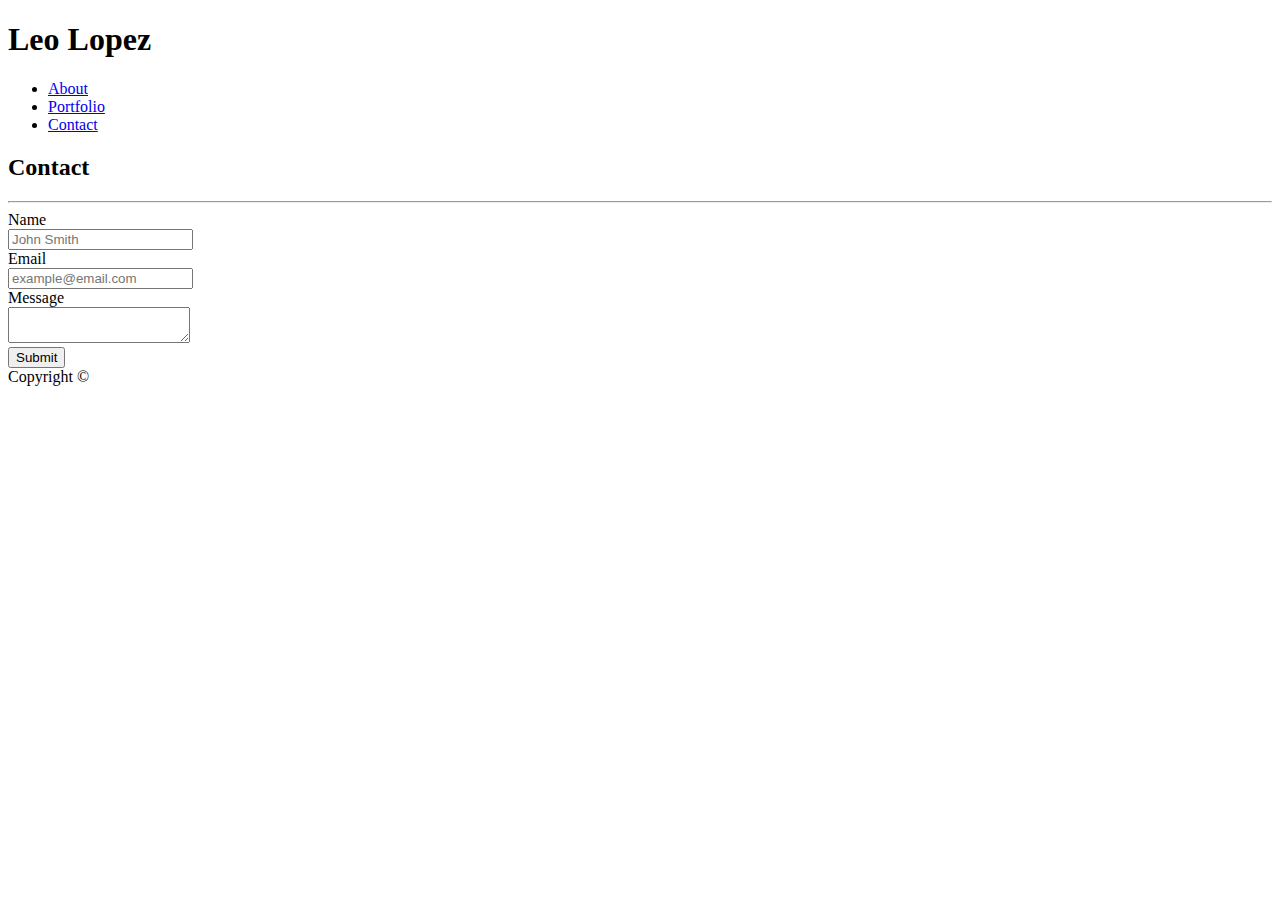
==== contact.html @ c6b94fe1 "Coped portfolio code from homework 1 in to all files (HTML and CSS)" ====
<!DOCTYPE html>
<html lang="en">
<head>
    <meta charset="UTF-8">
    <meta name="viewport" content="width=device-width, initial-scale=1.0">
    <meta http-equiv="X-UA-Compatible" content="ie=edge">
    <link rel="stylesheet" type="text/css" href="./assets/css/style.css">
    <title>Contact</title>
</head>
<body>
    <!-- header with my name and navigation links -->
    <header>
        <nav>
            <h1>Leo Lopez</h1>
            <ul>
                <li><a href="./index.html">About</a></li>
                <li><a class="spaceBorder" href="./portfolio.html">Portfolio</a></li>
                <li><a href="./contact.html">Contact</a></li>
            </ul>
        </nav>
    </header>
    
    <!-- Contact Information -->
    <div class="container">
        <section class="contact">
            <h2>Contact</h2>
            <hr>
            <form action="#">
                <label for="name">Name</label>
                <br>
                <input type="text" id="name" name="name" placeholder="John Smith">
                <br>
                <label for="email">Email</label>
                <br>
                <input type="text" id="email" name="email" placeholder="example@email.com">
                <br>
                <label for="message">Message</label>
                <br>
                <textarea type="text" id="message" name="message"></textarea>
                <br>
                <input class="btn" type="submit" value="Submit">
            </form>
        </section>
    </div>

    <!-- footer -->
    <footer>
        <span class="copyright">Copyright &copy;</span>
    </footer>
</body>
</html>
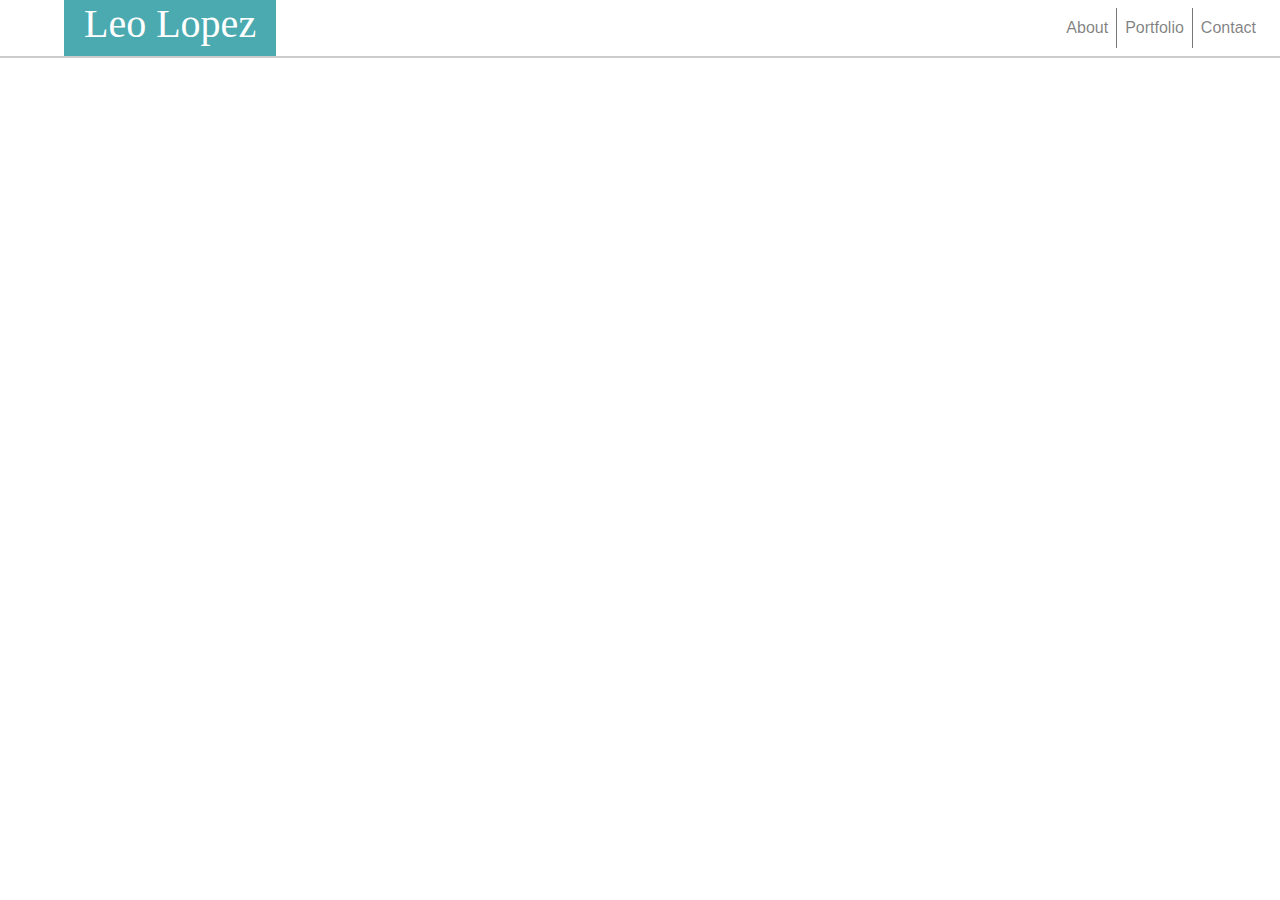
==== commit bb879096: "created a responsive navigation bar after 3 hours...." ====
--- a/contact.html
+++ b/contact.html
@@ -1,14 +1,44 @@
 <!DOCTYPE html>
 <html lang="en">
+
 <head>
     <meta charset="UTF-8">
     <meta name="viewport" content="width=device-width, initial-scale=1.0">
     <meta http-equiv="X-UA-Compatible" content="ie=edge">
-    <link rel="stylesheet" type="text/css" href="./assets/css/style.css">
+    <link rel="stylesheet" href="resources/css/normalize.css">
+    <link rel="stylesheet" href="https://stackpath.bootstrapcdn.com/bootstrap/4.4.1/css/bootstrap.min.css"
+        integrity="sha384-Vkoo8x4CGsO3+Hhxv8T/Q5PaXtkKtu6ug5TOeNV6gBiFeWPGFN9MuhOf23Q9Ifjh" crossorigin="anonymous">
+    <link rel="stylesheet" type="text/css" href="./resources/css/style.css">
     <title>Contact</title>
 </head>
+
 <body>
-    <!-- header with my name and navigation links -->
+    <!-- Navigation -->
+
+    <nav class="navbar navbar-expand-lg navbar-light">
+        <a class="navbar-brand" href="index.html">
+            <h1>Leo Lopez</h1>
+        </a>
+        <button class="navbar-toggler" type="button" data-toggle="collapse" data-target="#navbarSupportedContent"
+            aria-controls="navbarSupportedContent" aria-expanded="false" aria-label="Toggle navigation">
+            <span class="navbar-toggler-icon"></span>
+        </button>
+
+        <div class="collapse navbar-collapse" id="navbarSupportedContent">
+            <ul class="navbar-nav ml-auto">
+                <li class="nav-item">
+                    <a class="nav-link" href="index.html">About</a>
+                </li>
+                <li class="nav-item">
+                    <a class="nav-link sideBorder" href="portfolio.html">Portfolio</a>
+                </li>
+                <li class="nav-item">
+                    <a class="nav-link" href="contact.html">Contact</a>
+                </li>
+            </ul>
+        </div>
+    </nav>
+    <!-- header with my name and navigation links --
     <header>
         <nav>
             <h1>Leo Lopez</h1>
@@ -19,9 +49,9 @@
             </ul>
         </nav>
     </header>
-    
-    <!-- Contact Information -->
-    <div class="container">
+
+    !-- Contact Information --
+    <div class="wrapper">
         <section class="contact">
             <h2>Contact</h2>
             <hr>
@@ -43,9 +73,11 @@
         </section>
     </div>
 
-    <!-- footer -->
+    !-- footer --
     <footer>
         <span class="copyright">Copyright &copy;</span>
     </footer>
+-->
 </body>
+
 </html>--- a/resources/css/style.css
+++ b/resources/css/style.css
@@ -0,0 +1,32 @@
+* {
+    font-family: Arial, Helvetica, sans-serif;
+    color: #777777;
+}
+/*********************************************** Navigation and Heading **********************************************/
+ nav{
+    position: relative;
+    background: #ffffff;
+    border-bottom: solid 2px #cccccc;
+}
+
+h1 {    
+    position: absolute;
+    color: #ffffff;
+    font-family: Georgia, 'Times New Roman', Times, serif;
+    background: #4aaaaf;
+    left: 5%;
+    bottom: 0;
+    margin: 0 auto;
+    height: 100%;
+    padding-left: 20px;
+    padding-right: 20px;
+} 
+
+.sideBorder {
+    border-right: solid 1px #777777;
+    border-left: solid 1px #777777;
+}
+ 
+
+
+
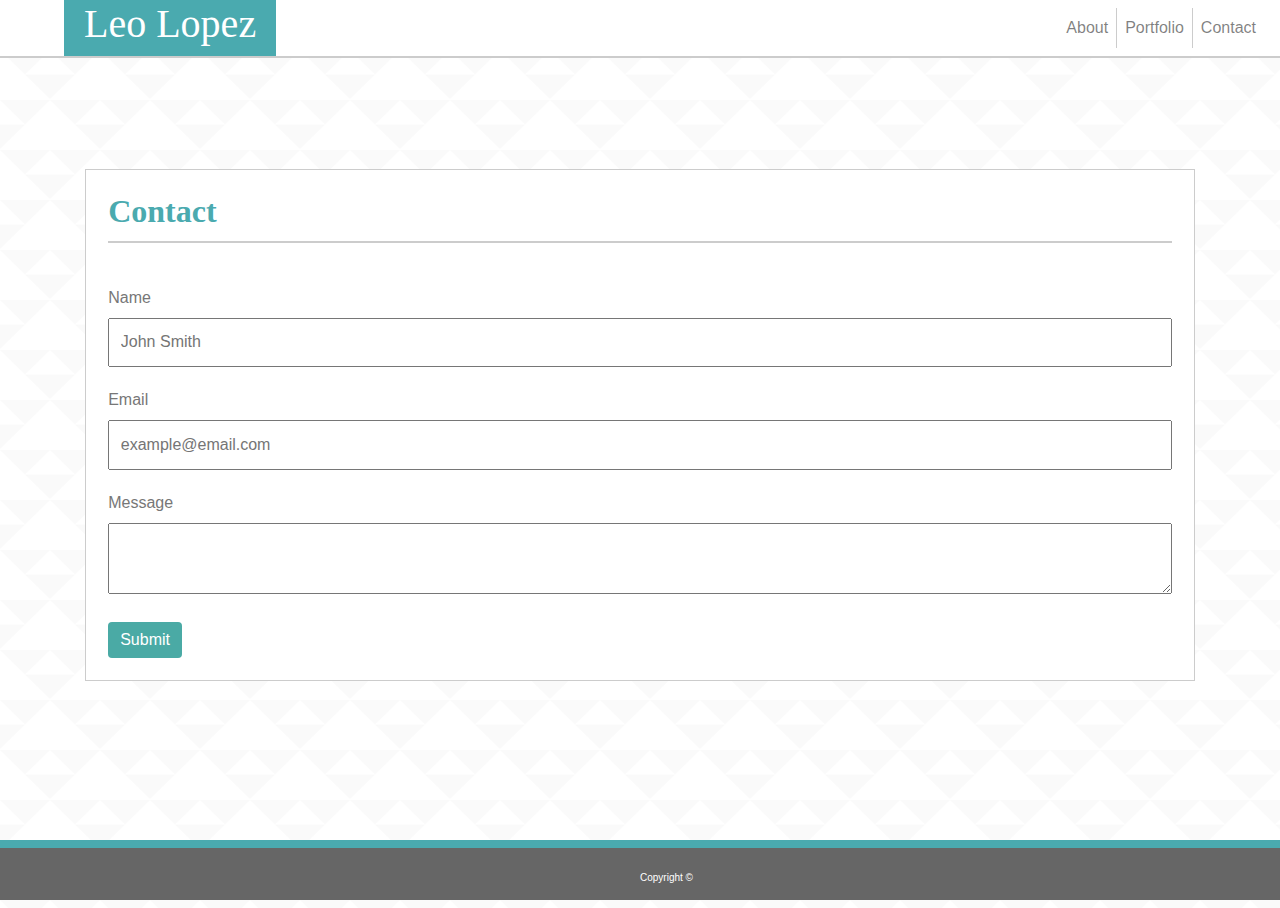
==== commit b025bc87: "added a contact form to the contact page" ====
--- a/contact.html
+++ b/contact.html
@@ -38,6 +38,68 @@
             </ul>
         </div>
     </nav>
+
+    <!-- Contact Section -->
+
+    <div class="container">
+        <section class="contact">
+            <!-- Heading 2 -->
+            <div class="row">
+                <div class="col-md-12">
+                    <h2>Contact</h2>
+                </div>
+            </div>
+
+            <!-- Contact Form -->
+            <div class="row">
+                <div class="col-md-12">
+                    <form action="#">
+                        <div class="row">
+                            <div class="col-md-12">
+                                <label for="name">Name</label>
+                            </div>
+                        </div>
+                        <div class="row">
+                            <div class="col-md-12">
+                                <input type="text" id="name" name="name" placeholder="John Smith">
+                            </div>
+                        </div>
+                        <div class="row">
+                            <div class="col-md-12">
+                                <label for="name">Email</label>
+                            </div>
+                        </div>
+                        <div class="row">
+                            <div class="col-md-12">
+                                <input type="text" id="email" name="email" placeholder="example@email.com">
+                            </div>
+                        </div>
+                        <div class="row">
+                            <div class="col-md-12">
+                                <label for="message">Message</label>
+                            </div>
+                        </div>
+                        <div class="row">
+                            <div class="col-md-12">
+                                <textarea type="text" id="message" name="message"></textarea>
+                            </div>
+                        </div>
+                        <div class="row">
+                            <div class="col-md-12">
+                                <input class="btn btn-primary" type="submit" value="Submit">
+                            </div>
+                        </div>
+                    </form>
+                </div>
+            </div>
+        </section>
+    </div>
+
+    <!-- Footer -->
+
+    <footer class="footer">
+        <span class="copyright">Copyright &copy;</span>
+    </footer>
     <!-- header with my name and navigation links --
     <header>
         <nav>
--- a/resources/css/style.css
+++ b/resources/css/style.css
@@ -1,6 +1,17 @@
 * {
     font-family: Arial, Helvetica, sans-serif;
     color: #777777;
+}
+
+body {
+    background-image: url(../img/triangle-mosaic.png);
+}
+
+section {
+    border: solid 1px #cccccc;
+    background: #ffffff;
+    padding: 2%;
+    margin-top: 10%;
 }
 /*********************************************** Navigation and Heading **********************************************/
  nav{
@@ -23,10 +34,72 @@
 } 
 
 .sideBorder {
-    border-right: solid 1px #777777;
-    border-left: solid 1px #777777;
+    border-right: solid 1px #cccccc;
+    border-left: solid 1px #cccccc;
 }
  
 
+/*************************************** About me Page **********************************/
 
 
+h2 {
+    border-bottom: solid 2px #cccccc;
+    color: #4aaaaf;
+    font-family: 'Times New Roman', Times, serif;
+    font-weight: bold;
+    padding-bottom: 1%;
+    margin-bottom: 2%;
+}
+
+#profile-img {
+    float: left;
+    margin-right: 2%;
+}
+
+
+/*************************************** Contact Page ***********************************/
+label {
+    margin-top: 2%;
+}
+
+input[type=text] {
+    width: 100%;
+    padding: 1%;
+}
+
+textarea[type=text] {
+    width: 100%;
+    height: auto;
+    padding: 1%;
+}
+
+.btn {
+    color: #ffffff;
+    background: #4aaaa5;
+    border: none;
+    margin-top: 2%;
+}
+
+/*************************************** Portfolio Page ***********************************/
+
+
+
+/*************************************** Sticky footer ************************************/
+
+.footer {
+    position: absolute;
+    bottom: 0%;
+    width: 100%;
+    height: 60px;
+    line-height: 60px;
+    background-color: #666666;
+    border-top: solid 8px #4aaaaf;
+    text-align: center;
+}
+
+.copyright {
+    position: absolute;
+    color: #ffffff;
+    font-size: x-small;
+}
+
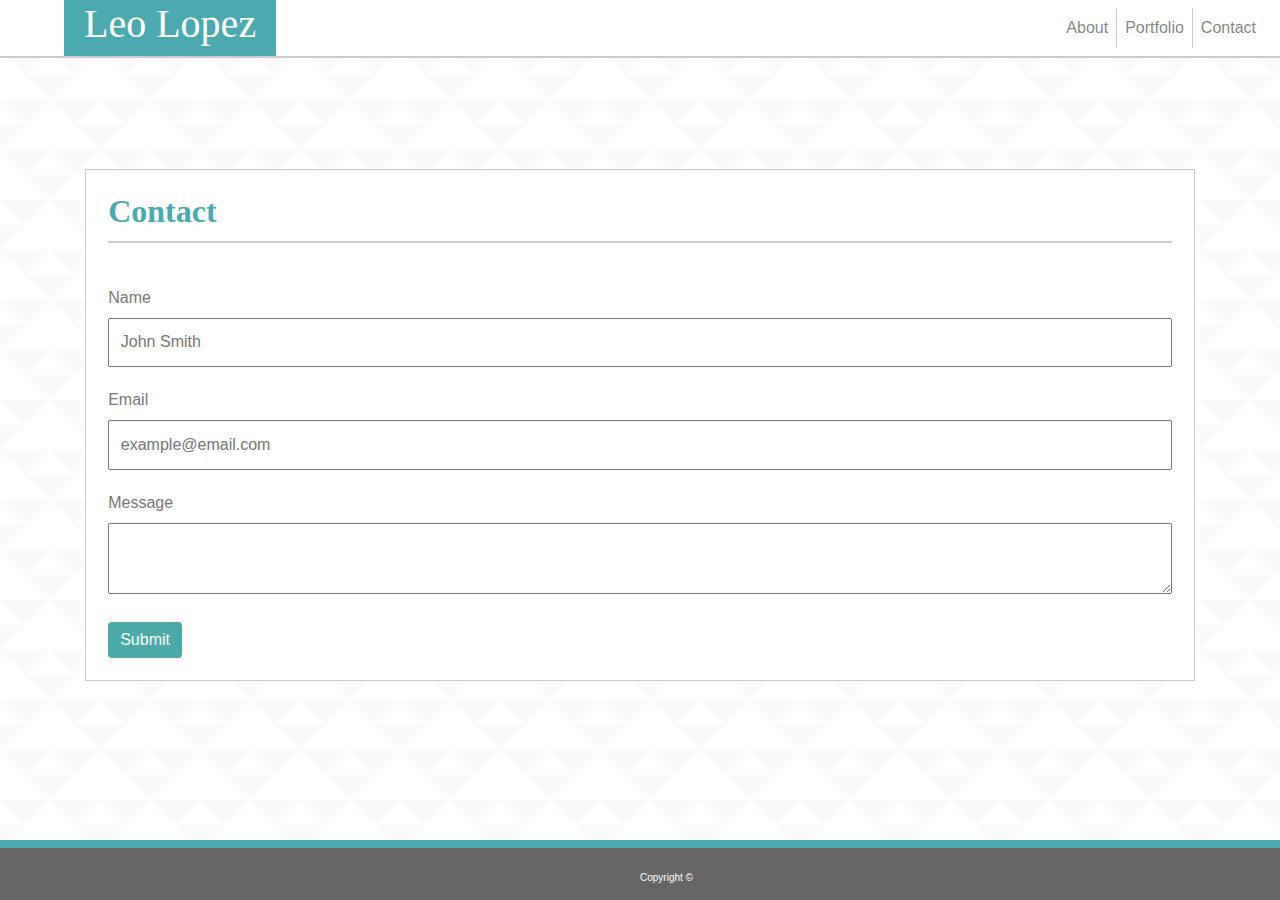
==== commit 75c5aa12: "add responsive portfolio content" ====
--- a/contact.html
+++ b/contact.html
@@ -57,30 +57,18 @@
                         <div class="row">
                             <div class="col-md-12">
                                 <label for="name">Name</label>
-                            </div>
-                        </div>
-                        <div class="row">
-                            <div class="col-md-12">
                                 <input type="text" id="name" name="name" placeholder="John Smith">
                             </div>
                         </div>
                         <div class="row">
                             <div class="col-md-12">
                                 <label for="name">Email</label>
-                            </div>
-                        </div>
-                        <div class="row">
-                            <div class="col-md-12">
                                 <input type="text" id="email" name="email" placeholder="example@email.com">
                             </div>
                         </div>
                         <div class="row">
                             <div class="col-md-12">
                                 <label for="message">Message</label>
-                            </div>
-                        </div>
-                        <div class="row">
-                            <div class="col-md-12">
                                 <textarea type="text" id="message" name="message"></textarea>
                             </div>
                         </div>
--- a/resources/css/style.css
+++ b/resources/css/style.css
@@ -12,6 +12,7 @@
     background: #ffffff;
     padding: 2%;
     margin-top: 10%;
+    margin-bottom: 10%;
 }
 /*********************************************** Navigation and Heading **********************************************/
  nav{
@@ -82,12 +83,27 @@
 
 /*************************************** Portfolio Page ***********************************/
 
+.box {
+    position: relative;
+    margin: 2%;
+}
+
+.subtitle {
+    position: absolute;
+    bottom: 13px;
+    right: 0;
+    margin: 0 auto;
+    background: #4aaaa5;
+    color: #ffffff;
+    width: 100%;
+    text-align: center;
+}
 
 
 /*************************************** Sticky footer ************************************/
 
 .footer {
-    position: absolute;
+    position: fixed;
     bottom: 0%;
     width: 100%;
     height: 60px;
